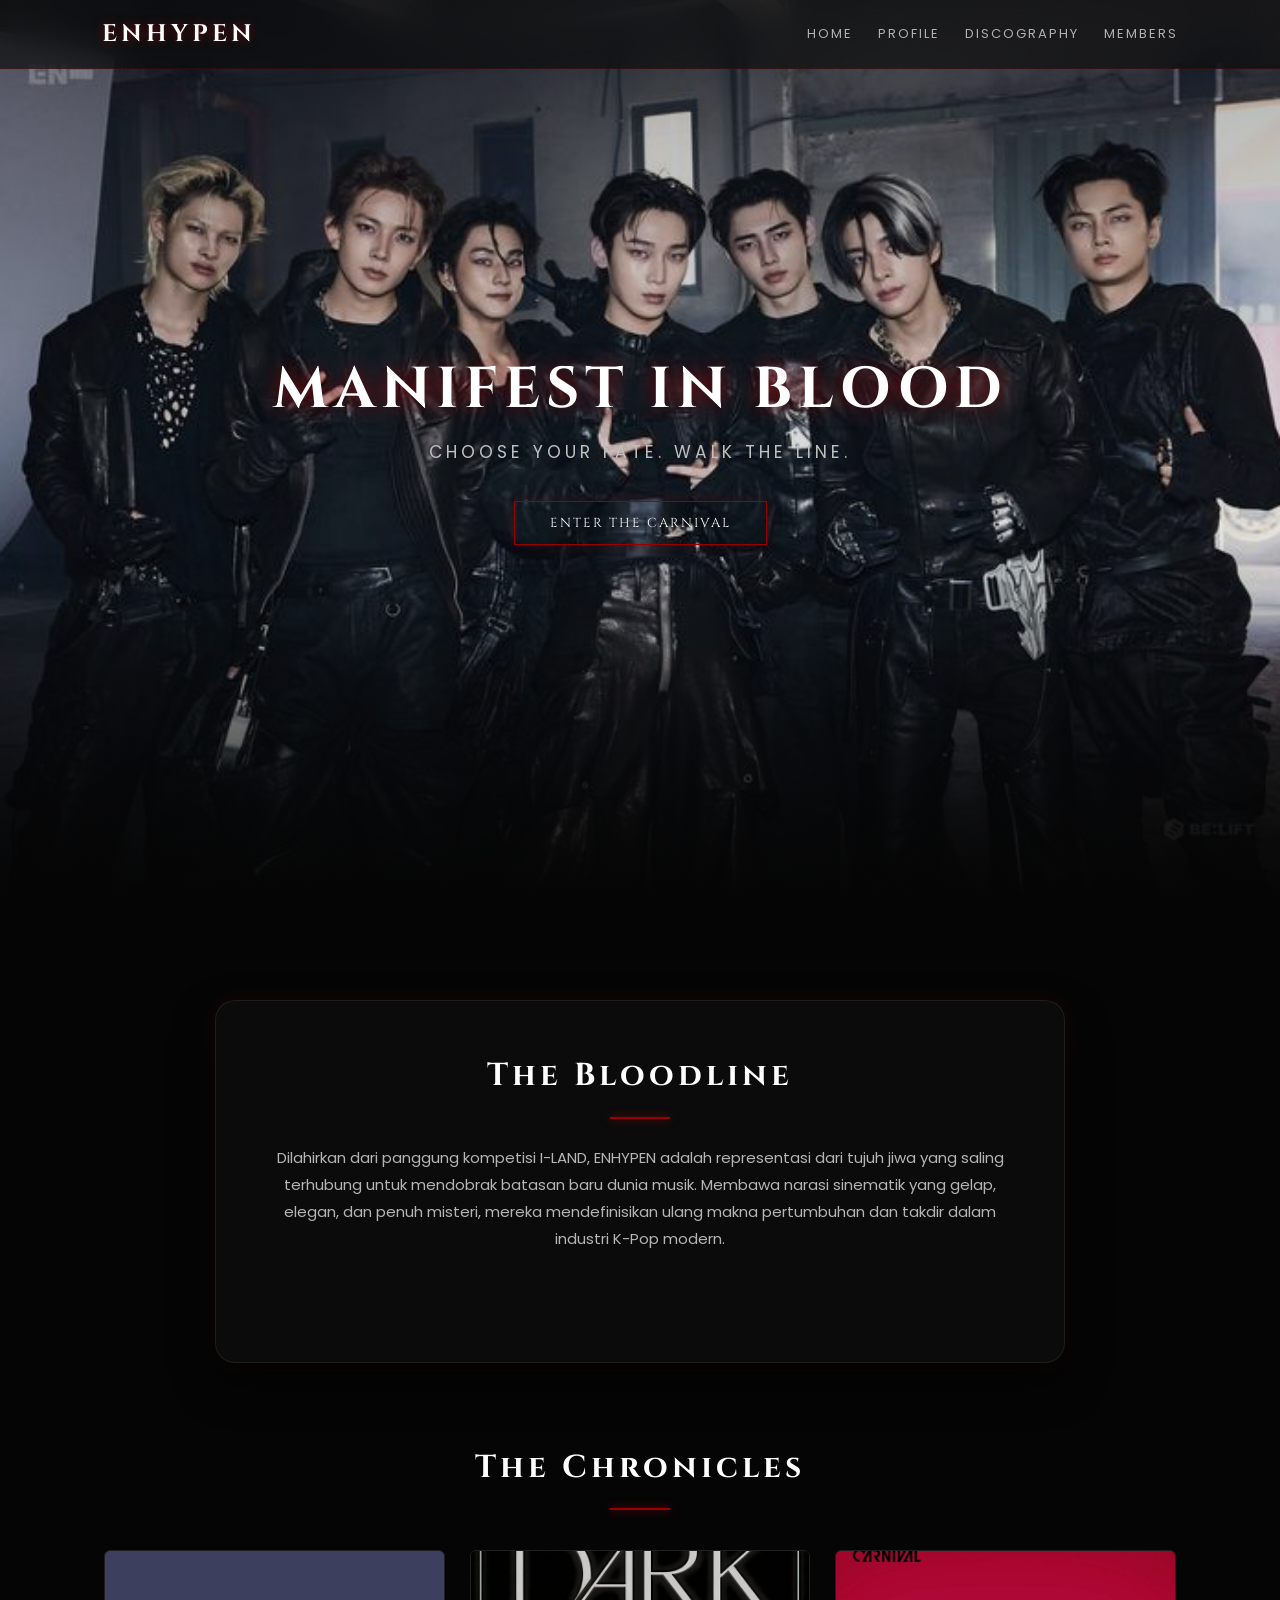
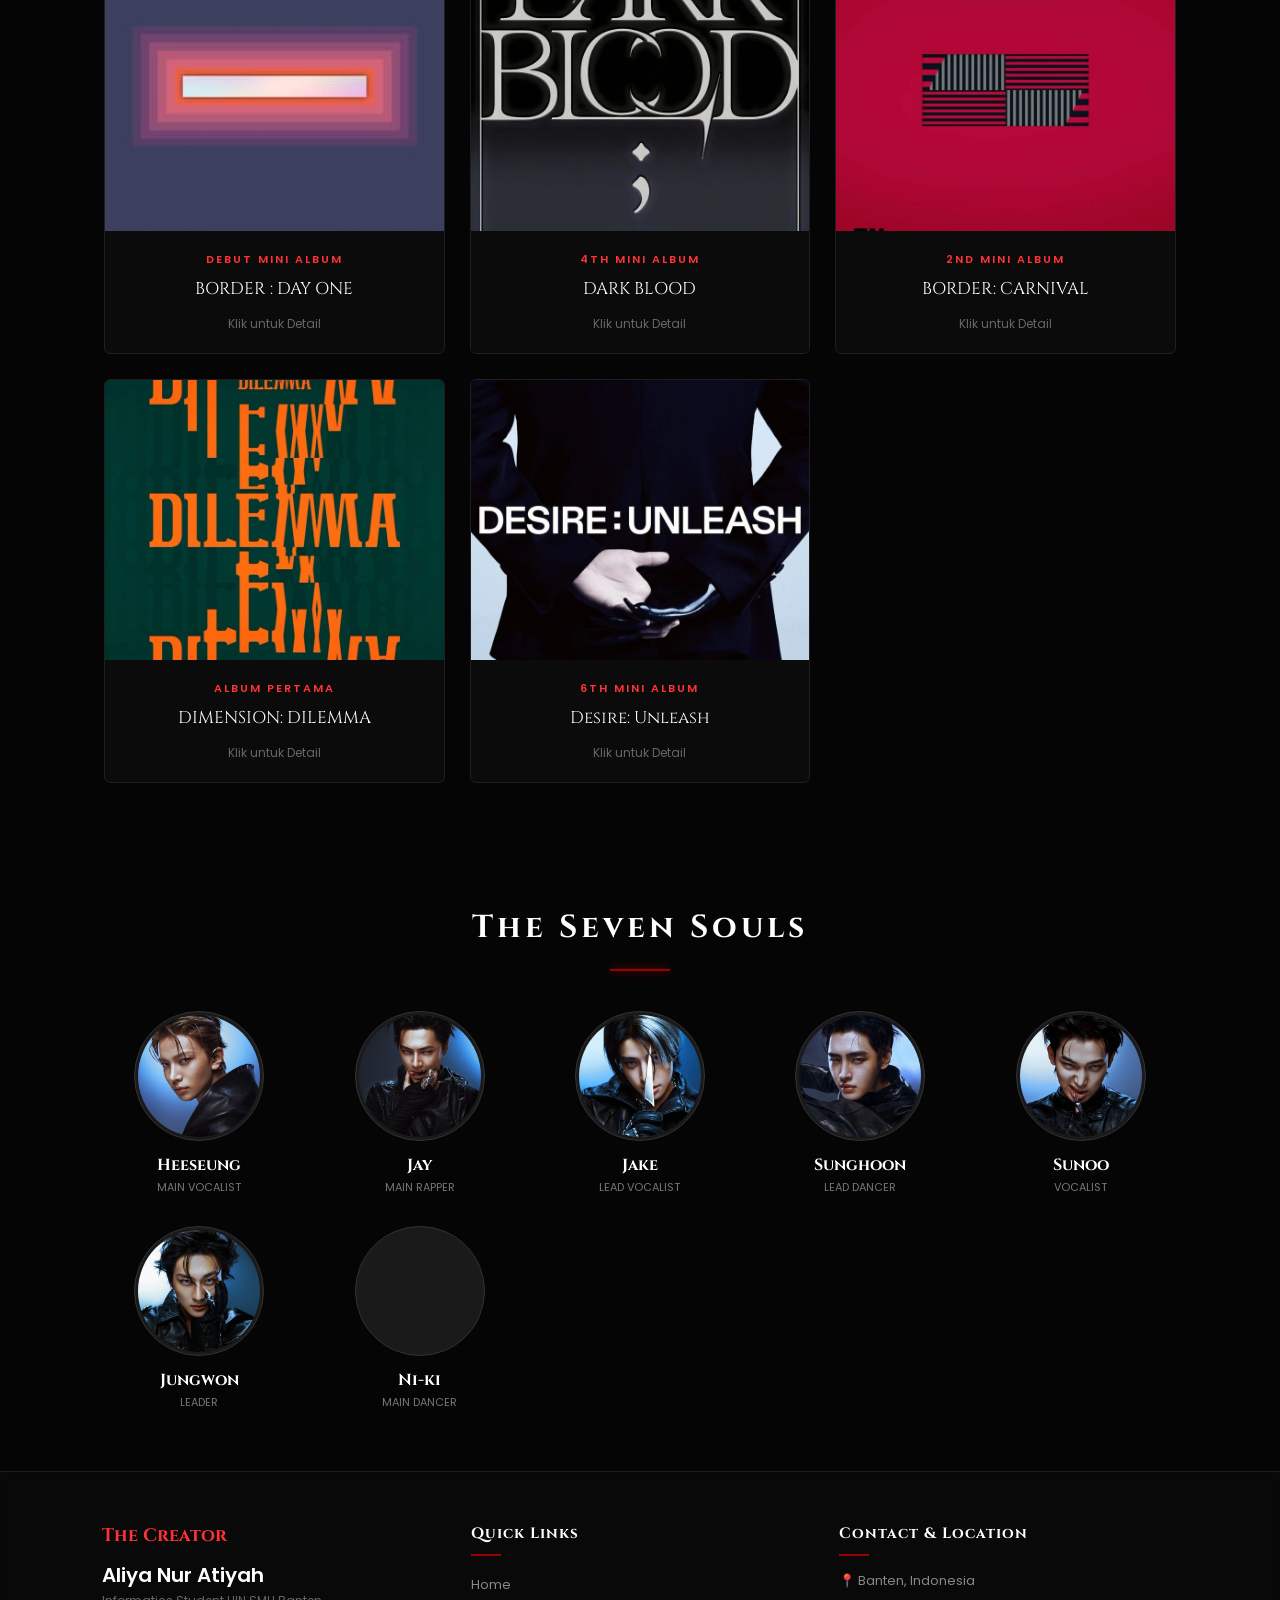
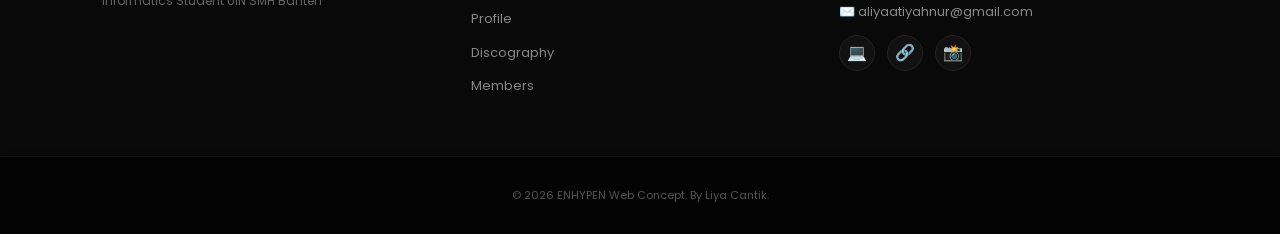
==== index.html @ 432c5791 "Rename dayone.html to index.html" ====
<!DOCTYPE html>
<html lang="id">
<head>
    <meta charset="UTF-8">
    <meta name="viewport" content="width=device-width, initial-scale=1.0">
    <title>ENHYPEN - Dark Blood & Romance performance</title>
    <link rel="stylesheet" href="web.css">
</head>
<body>

    <!-- Efek Latar Belakang Estetik (Vampire Atmospheric Dust) -->
    <div class="bg-glow-effect"></div>

    <!-- Header / Navigasi (Sudah dengan Alas Transparan & Hamburger Menu) -->
    <header>
        <div class="logo">ENHYPEN</div>
        <!-- Checkbox untuk memicu menu mobile tanpa JS -->
        <input type="checkbox" id="nav-toggle" class="nav-toggle">
        <label for="nav-toggle" class="nav-toggle-label">
            <span></span>
        </label>
        <nav>
            <a href="#home">Home</a>
            <a href="#about">Profile</a>
            <a href="#albums">Discography</a>
            <a href="#members">Members</a>
        </nav>
    </header>

    <!-- Hero Section -->
    <section class="hero" id="home">
        <div class="hero-content">
            <h1>MANIFEST IN BLOOD</h1>
            <p>Choose Your Fate. Walk The Line.</p>
            <button class="btn-explore" onclick="document.getElementById('about').scrollIntoView({behavior: 'smooth'});">Enter the Carnival</button>
        </div>
    </section>

    <!-- Konten Utama -->
    <main class="container">
        
        <!-- Tentang / Profil -->
        <section id="about">
            <div class="about-card-box">
                <h2 class="section-title">The Bloodline</h2>
                <p class="about-text">
                    Dilahirkan dari panggung kompetisi I-LAND, ENHYPEN adalah representasi dari tujuh jiwa yang saling terhubung untuk mendobrak batasan baru dunia musik. Membawa narasi sinematik yang gelap, elegan, dan penuh misteri, mereka mendefinisikan ulang makna pertumbuhan dan takdir dalam industri K-Pop modern.
                </p>
            </div>
        </section>

        <!-- Diskografi / Album -->
        <section id="albums">
            <h2 class="section-title">The Chronicles</h2>
            
            <div class="album-grid">
                <!-- ALBUM 1 -->
                <a href="#modal-album1" class="album-card">
                    <div class="album-cover" style="background-image: url('Day one.jpeg'), linear-gradient(to right, #1d2636, #2d3b54, #1d2636);"></div>
                    <div class="album-info">
                        <div class="album-type">Debut Mini Album</div>
                        <div class="album-title">BORDER : DAY ONE</div>
                        <span class="view-detail">Klik untuk Detail</span>
                    </div>
                </a>

                <!-- ALBUM 2 -->
                <a href="#modal-album2" class="album-card">
                    <div class="album-cover" style="background-image: url('DARK BLOOD.jpg'), linear-gradient(to right, #240b0e, #4a1218, #240b0e);"></div>
                    <div class="album-info">
                        <div class="album-type">4th Mini Album</div>
                        <div class="album-title">DARK BLOOD</div>
                        <span class="view-detail">Klik untuk Detail</span>
                    </div>
                </a>

                <!-- ALBUM 3 -->
                <a href="#modal-album3" class="album-card">
                    <div class="album-cover" style="background-image: url('Border carnival.jpg'), linear-gradient(to right, #240b0e, #4a1218, #240b0e);"></div>
                    <div class="album-info">
                        <div class="album-type">2nd Mini Album</div>
                        <div class="album-title">BORDER: CARNIVAL</div>
                        <span class="view-detail">Klik untuk Detail</span>
                    </div>
                </a>

                <!-- ALBUM 4 -->
                <a href="#modal-album4" class="album-card">
                    <div class="album-cover" style="background-image: url('DIMENSION DILEMMA ENHYPEN.jpg'), linear-gradient(to right, #240b0e, #4a1218, #240b0e);"></div>
                    <div class="album-info">
                        <div class="album-type">Album Pertama</div>
                        <div class="album-title">DIMENSION: DILEMMA</div>
                        <span class="view-detail">Klik untuk Detail</span>
                    </div>
                </a>

                <!-- ALBUM 5 -->
                <a href="#modal-album5" class="album-card">
                    <div class="album-cover" style="background-image: url('Album5.jpg'), linear-gradient(to right, #240b0e, #4a1218, #240b0e);"></div>
                    <div class="album-info">
                        <div class="album-type">6th Mini Album</div>
                        <div class="album-title">Desire: Unleash</div>
                        <span class="view-detail">Klik untuk Detail</span>
                    </div>
                </a>
            </div>
        </section>
    </main>

    <!-- LAYER POP-UP / MODAL DETAIL ALBUM -->
    <!-- Pop-up Detail Album 1 -->
    <div id="modal-album1" class="modal-overlay">
        <div class="modal-content">
            <a href="#albums" class="close-btn">&times;</a>
            <div class="modal-body">
                <div class="modal-left">
                    <div class="modal-img" style="background-image: url('Day one.jpeg'), linear-gradient(to right, #1d2636, #2d3b54, #1d2636);"></div>
                </div>
                <div class="modal-right">
                    <span class="album-type">Debut Mini Album</span>
                    <h2>BORDER : DAY ONE</h2>
                    <p class="release-date">Tanggal Rilis: 30 November 2020</p>
                    <hr class="modal-divider">
                    <h3>Tracklist:</h3>
                    <ul class="modal-tracks">
                        <li><a href="https://open.spotify.com/track/0xDVPc5W2jYqO6p9NisCI4?si=4f0c795330b04dbd1" target="_blank">1. Intro : Walk the Line</a></li>
                        <li class="highlight-track"><a href="https://open.spotify.com/track/69WpV0U7OMNFGyq8I63dcC?si=a9159ffd583940852" target="_blank">2. Given-Taken (Title Track) ✨</a></li>
                        <li><a href="https://open.spotify.com/track/4eOcd47wPU3ixxYw0spREl?si=dc58fb83fe8d4bac3" target="_blank">3. Let Me In (20 CUBE)</a></li>
                        <li><a href="https://open.spotify.com/track/3LcFQsZw01tRvjCNLgSmTv?si=d97de746b00744b64" target="_blank">4. 10 Months</a></li>
                        <li>5. Flicker</li>
                        <li>6. Outro : Cross the Line</li>
                    </ul>
                    <div class="modal-actions">
                        <a href="https://www.youtube.com/watch?v=nQ6wLuYvGd4" target="_blank" class="btn-mv">Tonton MV Given-Taken</a>
                    </div>
                </div>
            </div>
        </div>
    </div>

    <!-- Pop-up Detail Album 2 -->
    <div id="modal-album2" class="modal-overlay">
        <div class="modal-content">
            <a href="#albums" class="close-btn">&times;</a>
            <div class="modal-body">
                <div class="modal-left">
                    <div class="modal-img" style="background-image: url('DARK BLOOD.jpg'), linear-gradient(to right, #240b0e, #4a1218, #240b0e);"></div>
                </div>
                <div class="modal-right">
                    <span class="album-type">4th Mini Album</span>
                    <h2>DARK BLOOD</h2>
                    <p class="release-date">Tanggal Rilis: 22 Mei 2023</p>
                    <hr class="modal-divider">
                    <h3>Tracklist:</h3>
                    <ul class="modal-tracks">
                        <li>1. Fate</li>
                        <li class="highlight-track">2. Bite Me (Title Track) ✨</li>
                        <li>3. Sacrifice (Eat Me Up)</li>
                        <li>4. Chaconne</li>
                        <li>5. Bills</li>
                        <li>6. Karma</li>
                    </ul>
                    <div class="modal-actions">
                        <a href="https://youtu.be/wXFLzODIdUI?si=FZD-afTmygKzSvwK" target="_blank" class="btn-mv">Tonton MV Bite Me</a>
                    </div>
                </div>
            </div>
        </div>
    </div>

    <!-- Pop-up Detail Album 3 -->
    <div id="modal-album3" class="modal-overlay">
        <div class="modal-content">
            <a href="#albums" class="close-btn">&times;</a>
            <div class="modal-body">
                <div class="modal-left">
                    <div class="modal-img" style="background-image: url('Border carnival.jpg'), linear-gradient(to right, #240b0e, #4a1218, #240b0e);"></div>
                </div>
                <div class="modal-right">
                    <span class="album-type">2nd Mini Album</span>
                    <h2>Border: Carnival</h2>
                    <p class="release-date">Tanggal Rilis: 26 April 2021</p>
                    <hr class="modal-divider">
                    <h3>Tracklist:</h3>
                    <ul class="modal-tracks">
                        <li>1. Intro: The Invitation</li>
                        <li class="highlight-track">2. Drunk-Dazed (Title Track) ✨</li>
                        <li>3. FEVER</li>
                        <li>4. Not For Sale</li>
                        <li>5. Mixed Up</li>
                        <li>6. Outro: The Wormhole</li>
                    </ul>
                    <div class="modal-actions">
                        <a href="https://youtu.be/Fc7-Oe0tj5k?si=nK4oH6qSQRLpBAij" target="_blank" class="btn-mv">Tonton MV Drunk-Dazed</a>
                    </div>
                </div>
            </div>
        </div>
    </div>

    <!-- Pop-up Detail Album 4 -->
    <div id="modal-album4" class="modal-overlay">
        <div class="modal-content">
            <a href="#albums" class="close-btn">&times;</a>
            <div class="modal-body">
                <div class="modal-left">
                    <div class="modal-img" style="background-image: url('DIMENSION DILEMMA ENHYPEN.jpg'), linear-gradient(to right, #240b0e, #4a1218, #240b0e);"></div>
                </div>
                <div class="modal-right">
                    <span class="album-type">Album pertama</span>
                    <h2>DIMENSION: DILEMMA</h2>
                    <p class="release-date">Tanggal Rilis: 12 Oktober 2021</p>
                    <hr class="modal-divider">
                    <h3>Tracklist:</h3>
                    <ul class="modal-tracks">
                        <li>1. Intro: Whiteout</li>
                        <li class="highlight-track">2. Tamed-Dashed (Title Track) ✨</li>
                        <li>3. UpperSide Dreamin'</li>
                        <li>4. Just A Little Bit</li>
                        <li>5. Go Big or Go Home</li>
                        <li>6. Blockbuster feat. YEONJUN of TOMORROW X TOGETHER</li>
                        <li>7. Attention, please!</li>
                        <li>8. interlude:Quistion</li>
                    </ul>
                    <div class="modal-actions">
                        <a href="https://youtu.be/6IRsW_TkyVA?si=FIA4YM8yG0CDOV6B" target="_blank" class="btn-mv">Tonton MV Tamed-Dashed</a>
                    </div>
                </div>
            </div>
        </div>
    </div>

    <!-- Pop-up Detail Album 5 -->
    <div id="modal-album5" class="modal-overlay">
        <div class="modal-content">
            <a href="#albums" class="close-btn">&times;</a>
            <div class="modal-body">
                <div class="modal-left">
                    <div class="modal-img" style="background-image: url('Album5.jpg'), linear-gradient(to right, #240b0e, #4a1218, #240b0e);"></div>
                </div>
                <div class="modal-right">
                    <span class="album-type">6th Mini Album</span>
                    <h2>Desire: Unleash</h2>
                    <p class="release-date">Tanggal Rilis: 5 Juni 2025</p>
                    <hr class="modal-divider">
                    <h3>Tracklist:</h3>
                    <ul class="modal-tracks">
                        <li>1. Flashover</li>
                        <li class="highlight-track">2. Bad Desire (With of Without You) (Title Track) ✨</li>
                        <li>3. Outside</li>
                        <li>4. Loose(Korean Ver.)</li>
                        <li>5. Helium</li>
                        <li>6. Too Close</li>
                        <li>7. Bad Desire(With of Without You) (English Ver.)</li>
                        <li>8. Loose</li>
                    </ul>
                    <div class="modal-actions">
                        <a href="https://youtu.be/a2Zqdo9RbNs?si=YlaRwCbdCm8cezXv" target="_blank" class="btn-mv">Tonton MV Bad Desire (With of Without You)</a>
                    </div>
                </div>
            </div>
        </div>
    </div>

    <!-- Seksi Member -->
    <section id="members" class="container">
        <h2 class="section-title">The Seven Souls</h2>
        
        <div class="member-grid">
            <a href="#modal-heeseung" class="member-card-link">
                <div class="member-circle-frame">
                    <div class="member-photo" style="background-image: url('Heeseung.jpg');"></div>
                </div>
                <h3 class="member-name">Heeseung</h3>
                <span class="member-role">Main Vocalist</span>
            </a>

            <a href="#modal-jay" class="member-card-link">
                <div class="member-circle-frame">
                    <div class="member-photo" style="background-image: url('Jay.jpg');"></div>
                </div>
                <h3 class="member-name">Jay</h3>
                <span class="member-role">Main Rapper</span>
            </a>

            <a href="#modal-jake" class="member-card-link">
                <div class="member-circle-frame">
                    <div class="member-photo" style="background-image: url('Jake.jpg');"></div>
                </div>
                <h3 class="member-name">Jake</h3>
                <span class="member-role">Lead Vocalist</span>
            </a>

            <a href="#modal-sunghoon" class="member-card-link">
                <div class="member-circle-frame">
                    <div class="member-photo" style="background-image: url('Sunghoon.jpg');"></div>
                </div>
                <h3 class="member-name">Sunghoon</h3>
                <span class="member-role">Lead Dancer</span>
            </a>

            <a href="#modal-sunoo" class="member-card-link">
                <div class="member-circle-frame">
                    <div class="member-photo" style="background-image: url('Sunoo.jpg');"></div>
                </div>
                <h3 class="member-name">Sunoo</h3>
                <span class="member-role">Vocalist</span>
            </a>

            <a href="#modal-jungwon" class="member-card-link">
                <div class="member-circle-frame">
                    <div class="member-photo" style="background-image: url('Jungwon.jpg');"></div>
                </div>
                <h3 class="member-name">Jungwon</h3>
                <span class="member-role">Leader</span>
            </a>

            <a href="#modal-niki" class="member-card-link">
                <div class="member-circle-frame">
                    <div class="member-photo" style="background-image: url('Ni-ki.jpg');"></div>
                </div>
                <h3 class="member-name">Ni-ki</h3>
                <span class="member-role">Main Dancer</span>
            </a>
        </div>
    </section>

    <!-- Modals Biodata Member -->
    <div id="modal-heeseung" class="modal-overlay">
        <div class="modal-content member-modal">
            <a href="#members" class="close-btn">&times;</a>
            <div class="modal-member-layout">
                <div class="modal-member-photo" style="background-image: url('Heeseung.jpg');"></div>
                <div class="modal-member-bio">
                    <h2>HEESEUNG</h2>
                    <hr class="modal-divider">
                    <p><strong>Nama Lengkap:</strong> Lee Hee Seung (이희승)</p>
                    <p><strong>Tanggal Lahir:</strong> 15 Oktober 2001</p>
                    <p><strong>Anggota:</strong> 2020-2026</p>
                    <p><strong>Posisi:</strong> Center, Main Vocalist, Main Dancer</p>
                    <p class="bio-desc">Lee Hee Seung lebih dikenal dengan nama panggungnya EVAN, adalah penyanyi, penari, dan komposer asal Korea Selatan. Ia merupakan mantan anggota dari grup vokal pria ENHYPEN. Heeseung lahir di Namyangju, Gyeonggi, Korea Selatan, dan merupakan anak bungsu dari dua bersaudara. Sejak kecil, ia menunjukkan minat besar dalam seni pertunjukan, terutama dalam menyanyi dan menari. Ia menjalani masa pelatihan selama tiga tahun di Big Hit Entertainment sebelum tampil dalam acara I-LAND.</p>
                </div>
            </div>
        </div>
    </div>

    <div id="modal-jay" class="modal-overlay">
        <div class="modal-content member-modal">
            <a href="#members" class="close-btn">&times;</a>
            <div class="modal-member-layout">
                <div class="modal-member-photo" style="background-image: url('Jay.jpg');"></div>
                <div class="modal-member-bio">
                    <h2>JAY</h2>
                    <hr class="modal-divider">
                    <p><strong>Nama Lengkap:</strong> Jay Park / Park Jong Seong (박종성)</p>
                    <p><strong>Tanggal Lahir:</strong> 20 April 2002</p>
                    <p><strong>Anggota:</strong> Sejak 2020</p>
                    <p><strong>Posisi:</strong> Main Rapper, Lead Dencer, Vocalist</p>
                    <p class="bio-desc">Jay Park adalah seorang anak tunggal dari seorang CEO Sinar Tours Dia lahir di Seattle Amerika Serikat dan pindah ke Korea Selatan pada umur 9 tahun. Dia salah satu kontestan I-Land yang menempati peringkat ke-2 dengan total 1.192.889 suara dan berhasil debut sebagai anggota Enhypen. Saat di I-Land Jay membentuk duo unit bersama Sunghoon menampilkan lagu dari NCT U The 7th Sense. Dia juga seorang trainee di Big Hit Music selama 2 tahun 11 bulan.</p>
                </div>
            </div>
        </div>
    </div>

    <div id="modal-jake" class="modal-overlay">
        <div class="modal-content member-modal">
            <a href="#members" class="close-btn">&times;</a>
            <div class="modal-member-layout">
                <div class="modal-member-photo" style="background-image: url('Jake.jpg');"></div>
                <div class="modal-member-bio">
                    <h2>JAKE</h2>
                    <hr class="modal-divider">
                    <p><strong>Nama Lengkap:</strong> Shim jae-yoon / Jake Sim </p>
                    <p><strong>Tanggal Lahir:</strong> 15 November 2002</p>
                    <p><strong>Anggota:</strong> Sejak 2020</p>
                    <p><strong>Posisi:</strong> Main Rapper, Vocalist, Dencer</p>
                    <p class="bio-desc">Jake lahir di Seoul, ketika umurnya 9 tahun, dia tinggal di Australia hingga akhirnya balik lagi ke negara kelahirannya untuk mengikuti kompetisi I-Land. Banyak sekali yang mengira Jake merupakan keturunan Australia, tetapi Jake sendiri merupakan murni keturunan korea, meskipun begitu dia pernah mengalami kendala dalam mengucap bahasa korea ketika kembali ke Korea di usianya yang masih 17 tahun.</p>
                </div>
            </div>
        </div>
    </div>

    <div id="modal-sunghoon" class="modal-overlay">
        <div class="modal-content member-modal">
            <a href="#members" class="close-btn">&times;</a>
            <div class="modal-member-layout">
                <div class="modal-member-photo" style="background-image: url('Sunghoon.jpg');"></div>
                <div class="modal-member-bio">
                    <h2>SUNGHUON</h2>
                    <hr class="modal-divider">
                    <p><strong>Nama Lengkap:</strong> Park Sung-hoon / Sunghoon </p>
                    <p><strong>Tanggal Lahir:</strong> 8 Desember 2002</p>
                    <p><strong>Anggota:</strong> Sejak 2020</p>
                    <p><strong>Posisi:</strong> Dencer, Vocalist, Visual</p>
                    <p class="bio-desc">Park Sung-Hoon (Hangul: 박성훈) lahir 8 Desember 2002, lebih dikenal sebagai Sunghoon, adalah penyanyi, pembawa acara, aktor, model dan mantan peseluncur indah asal Korea Selatan. Ia berkompetisi sebagai atlet seluncur indah dari tahun 2010 hingga awal tahun 2020; sementara secara bersamaan menjadi trainee K-pop sejak tahun 2018. Ia pensiun dari olahraga tersebut dan memulai debut sebagai anggota boy band Korea Selatan Enhypen pada bulan November 2020.</p>
                </div>
            </div>
        </div>
    </div>

    <div id="modal-sunoo" class="modal-overlay">
        <div class="modal-content member-modal">
            <a href="#members" class="close-btn">&times;</a>
            <div class="modal-member-layout">
                <div class="modal-member-photo" style="background-image: url('Sunoo.jpg');"></div>
                <div class="modal-member-bio">
                    <h2>SUNOO</h2>
                    <hr class="modal-divider">
                    <p><strong>Nama Lengkap:</strong> Kim Sun Woo / Sunoo  </p>
                    <p><strong>Tanggal Lahir:</strong> 24 Juni 2003</p>
                    <p><strong>Anggota:</strong> Sejak 2020</p>
                    <p><strong>Posisi:</strong> Vocalist, Dencer</p>
                    <p class="bio-desc">Sunoo lahir di Suwon, Gyeonggi-do, Korea Selatan. Ia memiliki seorang kakak perempuan. Sunoo menempuh pendidikan di Sekolah Menengah Chilbo dan Sekolah Menengah Atas Chilbo. Semasa sekolah, ia aktif sebagai anggota OSIS dan ketua kelas. Teman-teman sekolah memanggilnya "Sam-oh oppa".</p>
                </div>
            </div>
        </div>
    </div>

    <div id="modal-jungwon" class="modal-overlay">
        <div class="modal-content member-modal">
            <a href="#members" class="close-btn">&times;</a>
            <div class="modal-member-layout">
                <div class="modal-member-photo" style="background-image: url('Jungwon.jpg');"></div>
                <div class="modal-member-bio">
                    <h2>JUNGWON</h2>
                    <hr class="modal-divider">
                    <p><strong>Nama Lengkap:</strong> Yang Jung-won / Jungwon </p>
                    <p><strong>Tanggal Lahir:</strong> 9 Februari 2004</p>
                    <p><strong>Anggota:</strong> Sejak 2020</p>
                    <p><strong>Posisi:</strong> Leader, Main Vocalist, Main Dencer</p>
                    <p class="bio-desc">Jungwon lahir di Seoul, Korea Selatan. Ia memiliki satu kakak perempuan. Sebelum menjadi idol, Jungwon merupakan atlet Taekwondo selama 4 tahun dan berlatih selama total 7 tahun. Ia juga sempat menjalani kehidupan trainee di SM Entertainment pada tahun 2017–2018 sebelum pindah ke Big Hit Entertainment (sekarang HYBE) pada 2018. Ia berlatih di Big Hit selama 1 tahun 4 bulan sebelum bergabung dengan I-LAND.</p>
                </div>
            </div>
        </div>
    </div>

    <div id="modal-niki" class="modal-overlay">
        <div class="modal-content member-modal">
            <a href="#members" class="close-btn">&times;</a>
            <div class="modal-member-layout">
                <div class="modal-member-photo" style="background-image: url('Ni-Ki.jpg');"></div>
                <div class="modal-member-bio">
                    <h2>NI-KI</h2>
                    <hr class="modal-divider">
                    <p><strong>Nama Lengkap:</strong> Nishimura Riki / Ni-Ki </p>
                    <p><strong>Tanggal Lahir:</strong> 9 Desember 2005</p>
                    <p><strong>Anggota:</strong> Sejak 2020</p>
                    <p><strong>Posisi:</strong> Maknae, Main Dencer, Vocalist, Rapper</p>
                    <p class="bio-desc">Ni-Ki adalah anggota Enhypen yang berasal dari jepang. Di I-Land dia menempati posisi ke-4 dengan total 1.140.728 suara. Ni-Ki merupakan anak kedua dari tiga bersaudara. Pada usia 13 tahun, Ni-ki seorang diri pergi ke Korea Selatan untuk mewujudkan mimpinya sebagai seorang idol.</p>
                </div>
            </div>
        </div>
    </div>

    <!-- Seksi Developer -->
    <section id="developer">
        <div class="dev-container">
            <div class="dev-col dev-brand">
                <h2 class="dev-title">The Creator</h2>
                <p class="dev-name">Aliya Nur Atiyah</p>
                <p class="dev-role">Informatics Student UIN SMH Banten</p>
            </div>

            <div class="dev-col">
                <h3>Quick Links</h3>
                <ul class="dev-links">
                    <li><a href="#home">Home</a></li>
                    <li><a href="#about">Profile</a></li>
                    <li><a href="#albums">Discography</a></li>
                    <li><a href="#members">Members</a></li>
                </ul>
            </div>

            <div class="dev-col">
                <h3>Contact & Location</h3>
                <p class="dev-info">📍 Banten, Indonesia</p>
                <p class="dev-info">✉️ aliyaatiyahnur@gmail.com</p> 
                <div class="dev-socials">
                    <a href="https://github.com/Liya6711" target="_blank" title="GitHub">💻</a>
                    <a href="https://www.linkedin.com/in/aliya-nur-atiyah-7561763b0" target="_blank" title="LinkedIn">🔗</a>
                    <a href="https://www.instagram.com/aly_nrtya?igsh=M3VsY2puZnAxbDk=" target="_blank" title="Instagram">📸</a>
                </div>
            </div>
        </div>
    </section>

    <!-- Footer -->
    <footer>
        &copy; 2026 ENHYPEN Web Concept. By Liya Cantik. 
    </footer>

</body>
</html>
---- web.css ----
@import url('https://fonts.googleapis.com/css2?family=Cinzel:wght@500;700&family=Poppins:wght@300;400;600&display=swap');

/* --- CONFIG DASAR REFRESH --- */
* {
    margin: 0;
    padding: 0;
    box-sizing: border-box;
}

html {
    scroll-behavior: smooth;
}

body {
    background-color: #050505; /* Hitam pekat dasar */
    color: #e0e0e0;
    font-family: 'Poppins', sans-serif;
    overflow-x: hidden;
    line-height: 1.6;
    position: relative;
}

/* --- KEDUA: STRUKTUR LATAR BELAKANG ELEGAN (Vampire Atmospheric Dust) --- */
.bg-glow-effect {
    position: fixed;
    top: 0;
    left: 0;
    width: 100%;
    height: 100%;
    background: 
        radial-gradient(circle at 20% 30%, rgba(153, 0, 0, 0.12) 0%, transparent 50%),
        radial-gradient(circle at 80% 70%, rgba(74, 18, 24, 0.15) 0%, transparent 50%);
    z-index: -1; /* Berada tepat di belakang semua konten */
    pointer-events: none;
    animation: pulseBackground 10s ease-in-out infinite alternate;
}

@keyframes pulseBackground {
    0% { transform: scale(1); opacity: 0.8; }
    100% { transform: scale(1.1); opacity: 1; }
}

/* ========================================== */
/* COATING KOTAK KACA UNTUK SEKSI PROFILE      */
/* ========================================== */

#about {
    padding: 40px 0;
}

.about-card-box {
    /* Efek Kaca Transparan Sesuai Referensi Gambar */
    background: rgba(20, 20, 20, 0.45); 
    backdrop-filter: blur(16px); 
    -webkit-backdrop-filter: blur(16px);
    
    /* Sudut Melengkung Halus & Border Tipis */
    border-radius: 20px; 
    border: 1px solid rgba(255, 255, 255, 0.08); 
    
    /* Ruang Dalam & Jarak Kotak */
    padding: 50px 40px;
    max-width: 850px;
    margin: 0 auto 40px;
    text-align: center;
    
    /* Efek Bayangan Lembut Agar Terlihat Timbul/Melayang */
    box-shadow: 0 20px 40px rgba(0, 0, 0, 0.6), 
                0 0 20px rgba(153, 0, 0, 0.15); 
    
    transition: transform 0.3s ease;
}

/* Sedikit interaksi interaktif saat kursor mendekat */
.about-card-box:hover {
    transform: translateY(-3px);
    border-color: rgba(153, 0, 0, 0.3); /* Semburat merah gotik tipis */
}

/* Menyesuaikan judul di dalam kotak */
.about-card-box .section-title {
    margin-bottom: 25px;
}

/* Menyesuaikan teks isi di dalam kotak */
.about-text {
    text-align: center;
    max-width: 100%;
    margin: 0;
    font-size: 15px;
    color: #cccccc;
    line-height: 1.8;
}

/* --- KETIGA: NAVBAR DENGAN ALAS TRANSPARAN BLUR (Gothic Glassmorphism) --- */
header {
    display: flex;
    justify-content: space-between;
    align-items: center;
    padding: 15px 8%;
    background-color: rgba(10, 10, 10, 0.65); /* Transparan */
    backdrop-filter: blur(15px); /* Efek kaca buram transparan */
    -webkit-backdrop-filter: blur(15px);
    border-bottom: 1px solid rgba(153, 0, 0, 0.2); /* Semburat merah tipis */
    position: fixed;
    width: 100%;
    top: 0;
    z-index: 1000;
    transition: all 0.3s ease;
}

.logo {
    font-family: 'Cinzel', serif;
    font-size: 24px;
    font-weight: 700;
    letter-spacing: 4px;
    color: #fff;
    text-shadow: 0 0 10px rgba(153, 0, 0, 0.7);
}

nav {
    display: flex;
    align-items: center;
}

nav a {
    color: #b0b0b0;
    text-decoration: none;
    margin-left: 25px;
    font-size: 13px;
    letter-spacing: 2px;
    text-transform: uppercase;
    transition: color 0.3s, text-shadow 0.3s;
    font-weight: 400;
}

nav a:hover {
    color: #ff3333;
    text-shadow: 0 0 8px rgba(255, 0, 0, 0.6);
}

/* RESPONSIVE NAVBAR HAMBURGER MENU (Murni CSS tanpa JS) */
.nav-toggle {
    display: none;
}

.nav-toggle-label {
    display: none;
    cursor: pointer;
    padding: 10px;
}

.nav-toggle-label span,
.nav-toggle-label span::before,
.nav-toggle-label span::after {
    display: block;
    background: #fff;
    height: 2px;
    width: 25px;
    position: relative;
    transition: all 0.3s ease;
}

.nav-toggle-label span::before,
.nav-toggle-label span::after {
    content: '';
    position: absolute;
}

.nav-toggle-label span::before { top: -8px; }
.nav-toggle-label span::after { bottom: -8px; }


/* --- HERO SECTION --- */
.hero {
    height: 100vh;
    display: flex;
    justify-content: center;
    align-items: center;
    text-align: center;
    background: linear-gradient(to bottom, 
                rgba(5, 5, 5, 0.3) 0%,
                rgba(5, 5, 5, 0.1) 60%,
                rgba(5, 5, 5, 0.8) 90%,
                #050505 100%),
                url('awal.jpg') no-repeat center top/cover;
    padding: 0 20px;
}

@media (max-width: 768px) {
    #hero {
        background-size: contain !important;
        background-repeat: no-repeat;
        background-position: top center;
        padding-top: 60%;
        height: auto;
    }
}

.hero-content {
    max-width: 800px;
}

.hero h1 {
    font-family: 'Cinzel', serif;
    font-size: calc(32px + 2vw); /* Skala responsif dinamis */
    letter-spacing: 6px;
    color: #ffffff;
    margin-bottom: 15px;
    text-shadow: 0 0 20px rgba(153, 0, 0, 0.8);
    line-height: 1.2;
}

.hero p {
    font-size: calc(12px + 0.4vw);
    letter-spacing: 4px;
    text-transform: uppercase;
    color: #c0c0c0;
    margin-bottom: 35px;
}

.btn-explore {
    padding: 12px 35px;
    background-color: transparent;
    color: #fff;
    border: 1px solid #990000;
    font-family: 'Cinzel', serif;
    font-size: 13px;
    letter-spacing: 2px;
    text-transform: uppercase;
    cursor: pointer;
    transition: all 0.4s ease;
    box-shadow: 0 0 15px rgba(153, 0, 0, 0.2);
}

.btn-explore:hover {
    background-color: #990000;
    box-shadow: 0 0 25px rgba(153, 0, 0, 0.8);
    transform: translateY(-3px);
}


/* --- SEKSI KONTEN UTAMA --- */
.container {
    max-width: 1200px;
    margin: 0 auto;
    padding: 60px 5%;
}

.section-title {
    font-family: 'Cinzel', serif;
    font-size: calc(24px + 0.6vw);
    text-align: center;
    margin-bottom: 40px;
    letter-spacing: 4px;
    color: #fff;
}

.section-title::after {
    content: '';
    display: block;
    width: 60px;
    height: 2px;
    background-color: #990000;
    margin: 15px auto 0;
    box-shadow: 0 0 8px #990000;
}

.about-text {
    text-align: center;
    max-width: 750px;
    margin: 0 auto 60px;
    font-size: 15px;
    color: #b5b5b5;
    padding: 0 10px;
}


/* --- GRID ALBUM & KARTU RESPONSIVE --- */
.album-grid {
    display: grid;
    grid-template-columns: repeat(auto-fill, minmax(260px, 1fr));
    gap: 25px;
}

.album-card {
    background-color: rgba(18, 18, 18, 0.5);
    backdrop-filter: blur(5px);
    border: 1px solid #1f1f1f;
    border-radius: 6px;
    overflow: hidden;
    text-decoration: none;
    color: inherit;
    display: flex;
    flex-direction: column;
    transition: all 0.3s cubic-bezier(0.25, 0.8, 0.25, 1);
}

.album-card:hover {
    transform: translateY(-8px);
    border-color: #990000;
    box-shadow: 0 10px 25px rgba(153, 0, 0, 0.25);
}

.album-cover {
    width: 100%;
    height: 280px;
    background-position: center;
    background-repeat: no-repeat;
    background-size: cover;
}

.album-info {
    padding: 20px;
    text-align: center;
    flex-grow: 1;
    display: flex;
    flex-direction: column;
    justify-content: center;
}

.album-type {
    font-size: 11px;
    text-transform: uppercase;
    letter-spacing: 2px;
    color: #ff3333;
    margin-bottom: 6px;
    font-weight: 600;
}

.album-title {
    font-family: 'Cinzel', serif;
    font-size: 17px;
    color: #fff;
    margin-bottom: 12px;
}

.view-detail {
    font-size: 12px;
    color: #666;
    margin-top: auto;
    transition: color 0.3s;
}

.album-card:hover .view-detail {
    color: #fff;
}


/* --- POP-UP MODAL ENGINE --- */
.modal-overlay {
    position: fixed;
    top: 0;
    left: 0;
    width: 100%;
    height: 100%;
    background-color: rgba(0, 0, 0, 0.85);
    backdrop-filter: blur(8px);
    -webkit-backdrop-filter: blur(8px);
    z-index: 2000;
    opacity: 0;
    pointer-events: none;
    transition: opacity 0.4s ease;
    display: flex;
    justify-content: center;
    align-items: center;
    padding: 20px;
}

.modal-overlay:target {
    opacity: 1;
    pointer-events: auto;
}

.modal-content {
    background-color: #0f0f0f;
    border: 1px solid rgba(153, 0, 0, 0.3);
    box-shadow: 0 0 30px rgba(153, 0, 0, 0.3);
    max-width: 800px;
    width: 100%;
    border-radius: 8px;
    position: relative;
    padding: 35px;
    transform: scale(0.85);
    transition: transform 0.4s ease;
    max-height: 90vh;
    overflow-y: auto; /* Scrollable jika kontennya melebihi layar hp */
}

.modal-overlay:target .modal-content {
    transform: scale(1);
}

.close-btn {
    position: absolute;
    top: 10px;
    right: 20px;
    font-size: 32px;
    color: #777;
    text-decoration: none;
    transition: color 0.3s;
    z-index: 10;
}

.close-btn:hover { color: #ff3333; }

.modal-body {
    display: flex;
    gap: 30px;
    align-items: center;
}

.modal-left, .modal-right {
    flex: 1;
    min-width: 260px;
}

.modal-img {
    width: 100%;
    height: 300px;
    background-position: center;
    background-repeat: no-repeat;
    background-size: cover;
    border-radius: 4px;
}

.modal-right h2 {
    font-family: 'Cinzel', serif;
    color: #fff;
    font-size: 24px;
    margin-bottom: 5px;
}

.release-date { font-size: 12px; color: #777; }

.modal-divider {
    border: 0;
    height: 1px;
    background: linear-gradient(to right, #990000, transparent);
    margin: 12px 0;
}

.modal-tracks { list-style: none; font-size: 13px; color: #aaa; margin-bottom: 20px; }
.modal-tracks li { margin-bottom: 6px; }
.modal-tracks a { text-decoration: none; color: #aaa; transition: color 0.2s; }
.modal-tracks a:hover { color: #ff3333; }
.highlight-track { color: #fff; font-weight: 600; }

.btn-mv {
    display: inline-block;
    padding: 10px 22px;
    background-color: #990000;
    color: #fff;
    text-decoration: none;
    font-size: 12px;
    letter-spacing: 1px;
    text-transform: uppercase;
    font-weight: 600;
    border-radius: 4px;
    transition: all 0.3s;
}

.btn-mv:hover {
    background-color: #cc0000;
    transform: translateY(-2px);
}


/* --- SEKSI MEMBERS RESPONSIVE --- */
.member-grid {
    display: grid;
    grid-template-columns: repeat(auto-fill, minmax(160px, 1fr));
    gap: 30px;
}

.member-card-link {
    text-decoration: none;
    color: inherit;
    display: flex;
    flex-direction: column;
    align-items: center;
    transition: transform 0.3s ease;
}

.member-card-link:hover { transform: translateY(-6px); }

.member-circle-frame {
    width: 130px;
    height: 130px;
    border-radius: 50%;
    padding: 3px;
    background: #1a1a1a;
    border: 1px solid #333;
    margin-bottom: 12px;
    transition: all 0.3s ease;
}

.member-card-link:hover .member-circle-frame {
    border-color: #990000;
    box-shadow: 0 0 15px rgba(153, 0, 0, 0.5);
}

.member-photo {
    width: 100%;
    height: 100%;
    border-radius: 50%;
    background-size: cover;
    background-position: center;
}

.member-name { font-family: 'Cinzel', serif; font-size: 16px; color: #fff; }
.member-role { font-size: 11px; color: #777; text-transform: uppercase; }


/* --- BIODATA MEMBER POP-UP --- */
.member-modal { max-width: 600px; padding: 30px; }
.modal-member-layout { display: flex; gap: 25px; align-items: center; }

.modal-member-photo {
    width: 150px;
    height: 150px;
    border-radius: 50%;
    background-size: cover;
    background-position: center;
    border: 2px solid #990000;
}

.modal-member-bio { flex: 1; min-width: 240px; }
.modal-member-bio h2 { font-family: 'Cinzel', serif; font-size: 22px; color: #fff; }
.modal-member-bio p { font-size: 13px; margin-bottom: 6px; color: #ccc; }
.modal-member-bio strong { color: #ff3333; }
.bio-desc { margin-top: 12px; font-size: 12px !important; color: #888 !important; font-style: italic; }


/* --- SEKSI DEVELOPER & FOOTER --- */
#developer {
    background-color: rgba(10, 10, 10, 0.8);
    backdrop-filter: blur(5px);
    border-top: 1px solid #1f1f1f;
    padding: 50px 8%;
}

.dev-container {
    display: flex;
    justify-content: space-between;
    gap: 30px;
    flex-wrap: wrap;
    max-width: 1200px;
    margin: 0 auto;
}

.dev-col { flex: 1; min-width: 240px; }
.dev-col h3 {
    font-family: 'Cinzel', serif;
    color: #ffffff;
    font-size: 16px;
    letter-spacing: 1px;
    margin-bottom: 20px;
    position: relative;
}
.dev-col h3::after {
    content: '';
    display: block;
    width: 30px;
    height: 2px;
    background-color: #990000;
    margin-top: 8px;
}
.dev-title { font-family: 'Cinzel', serif; color: #ff3333; font-size: 18px; margin-bottom: 8px; }
.dev-name { font-size: 20px; font-weight: 600; color: #fff; }
.dev-role { font-size: 12px; color: #666; }
.dev-col h3 { font-family: 'Cinzel', serif; color: #fff; font-size: 15px; margin-bottom: 15px; }

.dev-links { list-style: none; }
.dev-links li { margin-bottom: 8px; }
.dev-links a { text-decoration: none; color: #888; font-size: 13px; transition: all 0.3s; }
.dev-links a:hover { color: #ff3333; padding-left: 4px; }
.dev-info { font-size: 13px; margin-bottom: 10px; color: #888; }

.dev-socials { margin-top: 12px; display: flex; gap: 12px; }
.dev-socials a {
    text-decoration: none;
    background-color: #111;
    border: 1px solid #222;
    width: 36px;
    height: 36px;
    display: flex;
    justify-content: center;
    align-items: center;
    border-radius: 50%;
    transition: all 0.3s;
}
.dev-socials a:hover {
    background-color: #990000;
    transform: translateY(-3px);
}

footer {
    text-align: center;
    padding: 30px 20px;
    background-color: #030303;
    border-top: 1px solid #111;
    font-size: 11px;
    color: #555;
}


/* ========================================== */
/* PERTAMA: RESPONSIVE MEDIA QUERIES (HP/TABLET)*/
/* ========================================== */

@media (max-width: 768px) {
    /* Sistem Hamburger Menu Murni CSS */
    .nav-toggle-label {
        display: block;
    }
    
    nav {
        position: fixed;
        top: 60px;
        left: -100%;
        width: 70%;
        height: calc(100vh - 60px);
        background-color: rgba(10, 10, 10, 0.95);
        backdrop-filter: blur(10px);
        flex-direction: column;
        align-items: flex-start;
        padding: 40px;
        transition: left 0.4s ease;
        border-right: 1px solid #222;
    }
    
    nav a {
        margin: 15px 0;
        font-size: 16px;
        width: 100%;
    }
    
    /* Memicu navigasi muncul saat tombol hamburger diklik */
    .nav-toggle:checked ~ nav {
        left: 0;
    }
    
    /* Animasi silang tombol hamburger */
    .nav-toggle:checked ~ .nav-toggle-label span { background: transparent; }
    .nav-toggle:checked ~ .nav-toggle-label span::before { transform: rotate(45deg); top: 0; }
    .nav-toggle:checked ~ .nav-toggle-label span::after { transform: rotate(-45deg); bottom: 0; }

    /* Penyesuaian Layout Flexbox Menjadi Kolom Tunggal */
    .modal-body, .modal-member-layout {
        flex-direction: column;
        text-align: center;
    }

    .modal-member-bio {
        text-align: center;
    }

    .modal-img {
        height: 220px;
    }
}
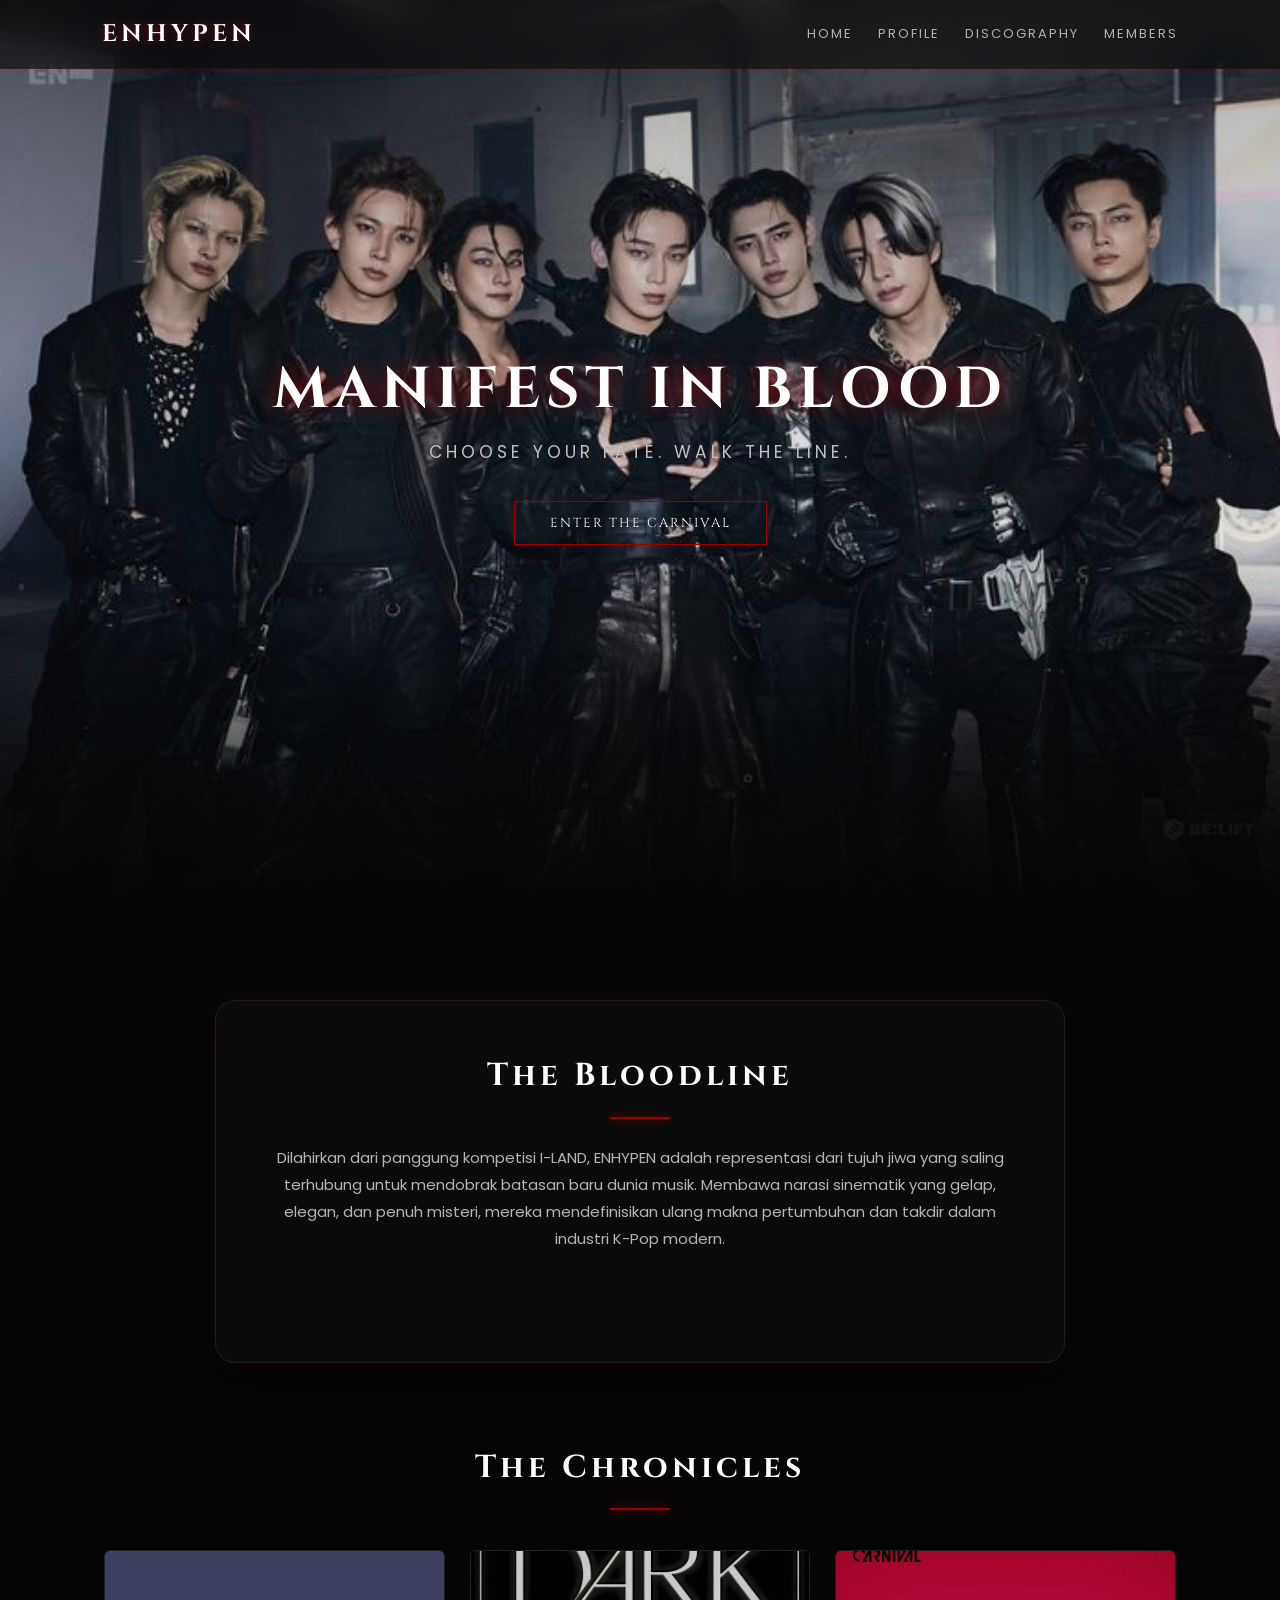
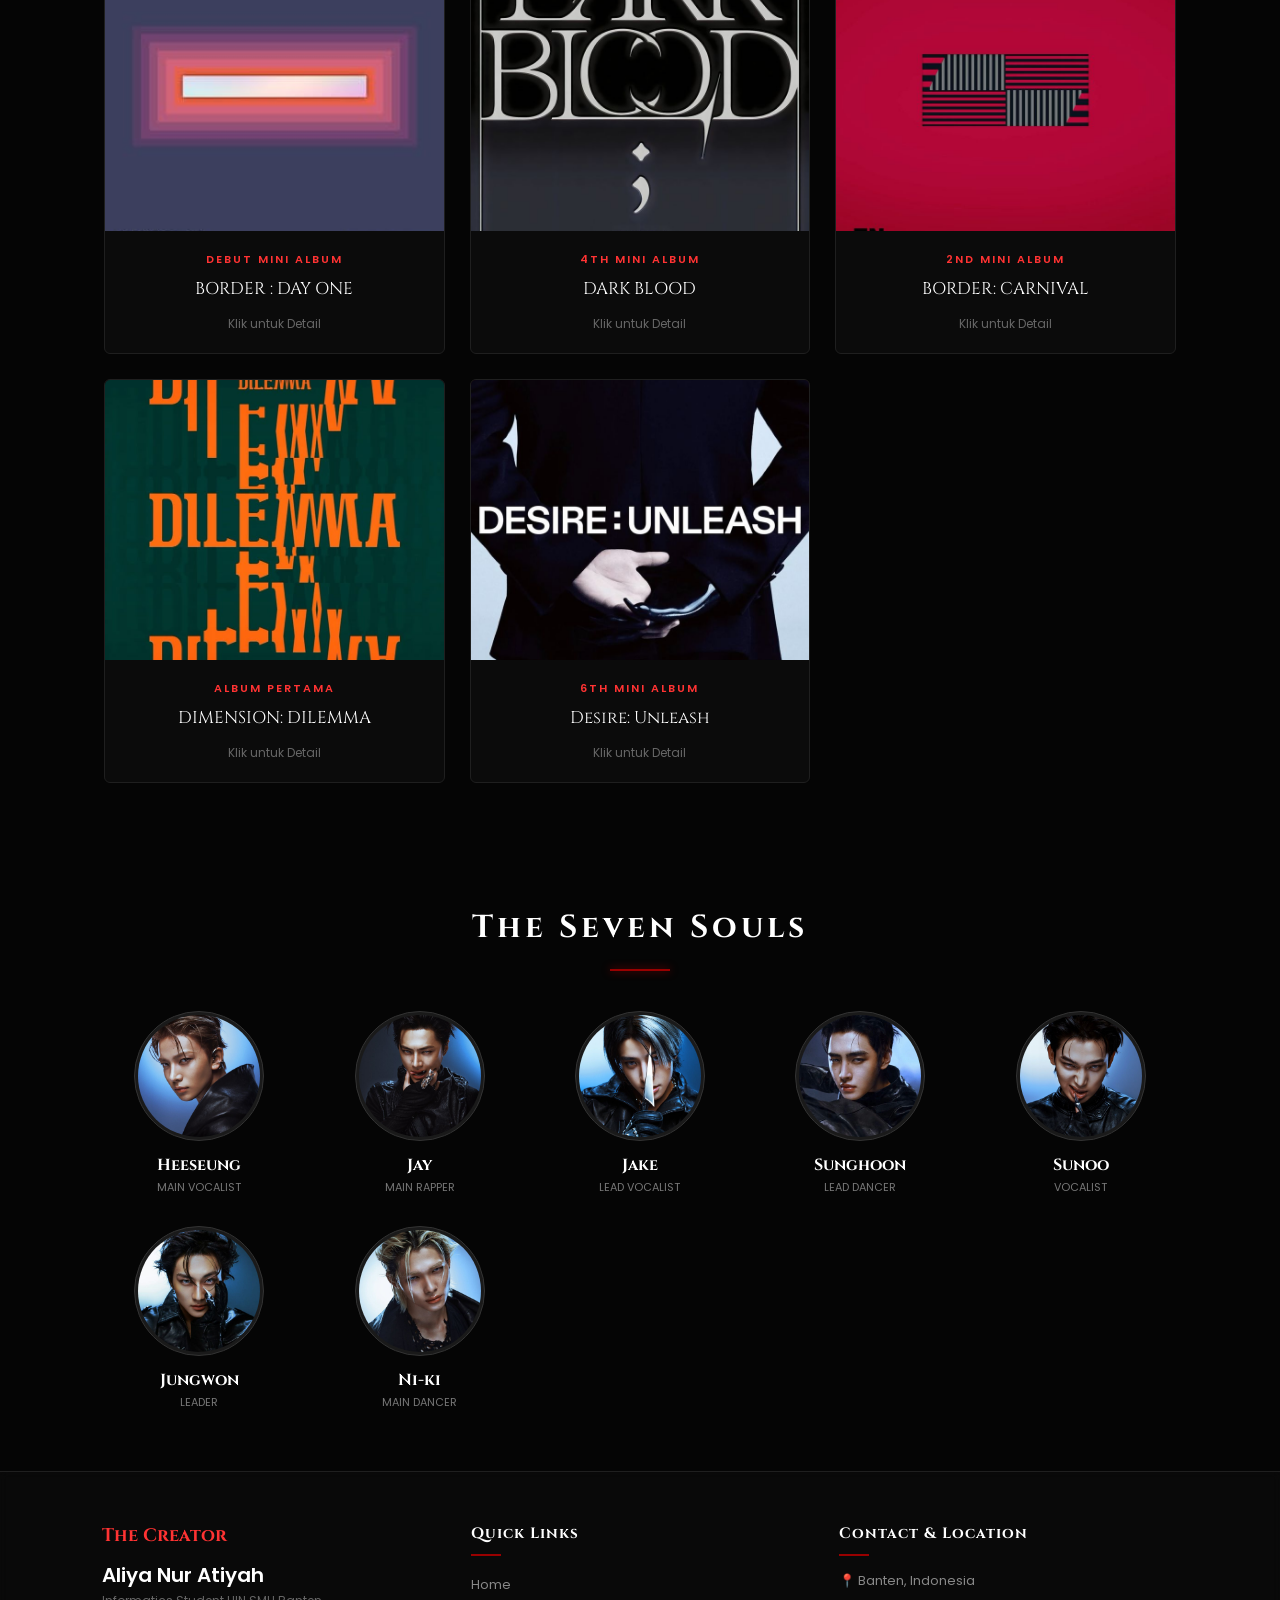
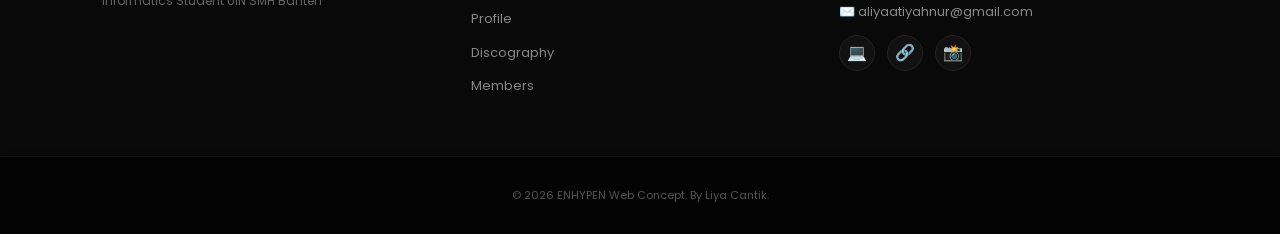
==== commit 9e1ae1cd: "Update index.html" ====
--- a/index.html
+++ b/index.html
@@ -317,7 +317,7 @@
 
             <a href="#modal-niki" class="member-card-link">
                 <div class="member-circle-frame">
-                    <div class="member-photo" style="background-image: url('Ni-ki.jpg');"></div>
+                    <div class="member-photo" style="background-image: url('Ni-Ki.jpg');"></div>
                 </div>
                 <h3 class="member-name">Ni-ki</h3>
                 <span class="member-role">Main Dancer</span>
